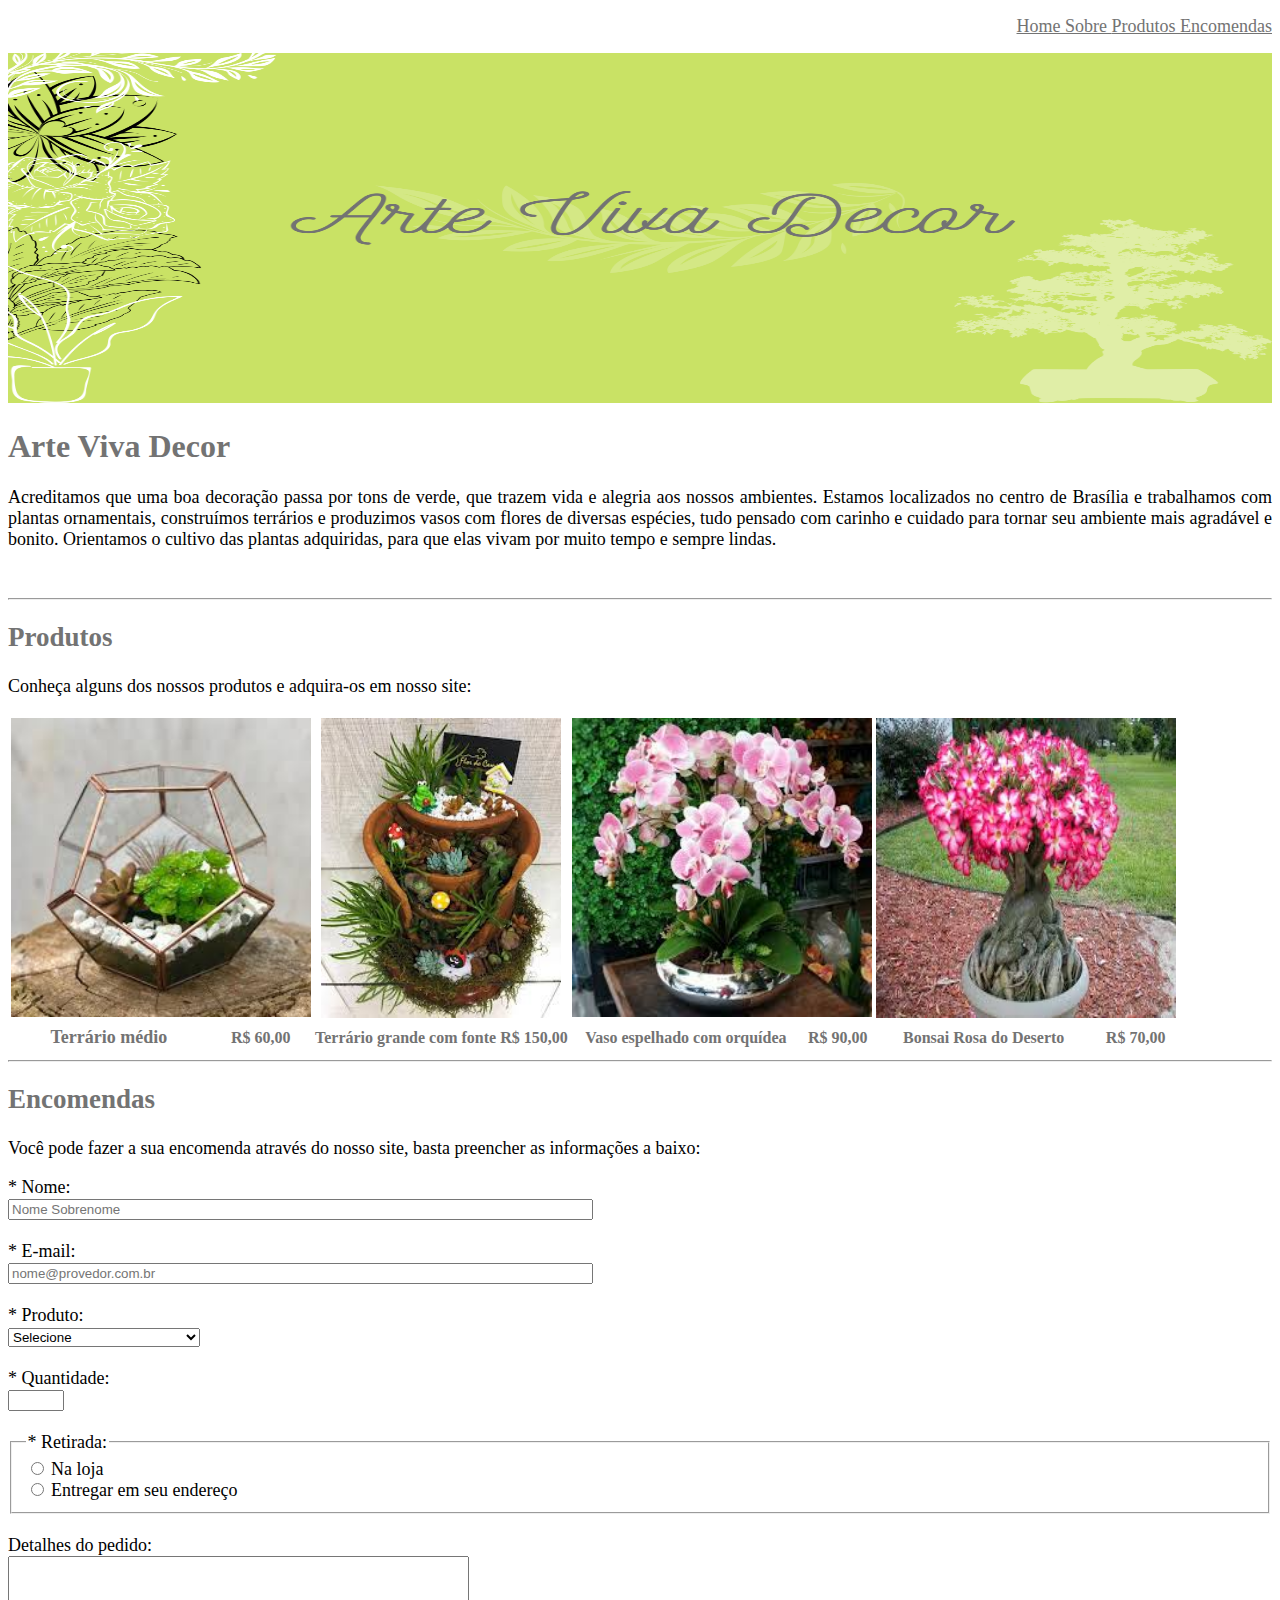
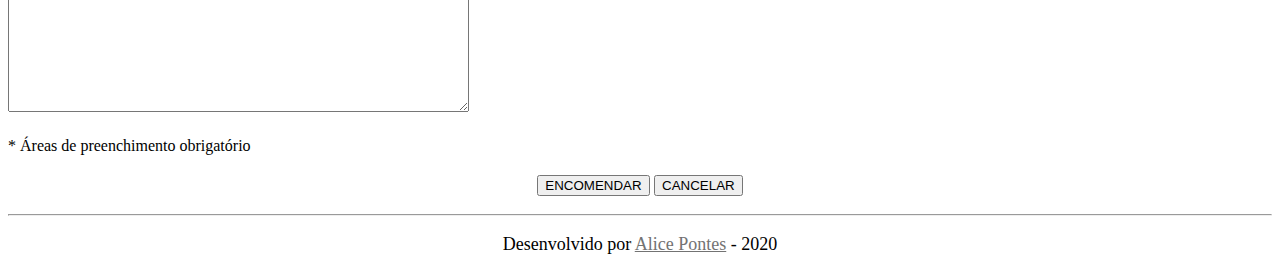
==== index.html @ 52098ee5 "teste inicial" ====
<!DOCTYPE html>
<html>
<head>
	<title>Arte Viva Decor</title>
	<meta charset="utf-8" />
		<meta name="author" content="Alice Pontes" />
		<meta name="keywords" content="Plantas ornamentais, Plantas, decoração, arte, verde, terrario, orquídea, jardim" />
		<meta name="description" content="Arte e decoração como amor e muita cor." />
</head>
<body link="#737373" alink="#737373" vlink="#737373">
	 <p align="right">
			<font  face="Biome" size="4" >
			<a href="#" > Home </a>
			<a href="#" > Sobre </a>
			<a href="#produtos" > Produtos </a>
			<a href="#encomenda" > Encomendas </a> 
			</font>
	</p>

	<img src="img/arte.png" alt="desenhos de folhas e plantas na lateral no banner com texto no centro arte viva decor no fundo verde" width="100%" height="350">

	<font face="Adobe Garamond Pro Bold" color="#737373">
	<h1>  Arte Viva Decor  </h1> 
	</font>

	<font face="Biome"  size="4">
	<p align="justify">
	  Acreditamos que uma boa decoração passa por tons de verde, que trazem vida e alegria aos nossos ambientes. Estamos localizados no centro de Brasília e trabalhamos com plantas ornamentais, construímos terrários e produzimos vasos com flores de diversas espécies, tudo pensado com carinho e cuidado para tornar seu ambiente mais agradável e bonito. Orientamos o cultivo das plantas adquiridas, para que elas vivam por muito tempo e sempre lindas.
	</p> <br>
		
	<hr id="produtos">
	
	<font face="Adobe Garamond Pro Bold" color="#737373">
	<h2> Produtos </h2>	
	</font>

	<p> Conheça alguns dos nossos produtos e adquira-os em nosso site: </p>

	<table border="0"> 
		<tr align="center">
			<td colspan="2"> <img src="img/terra1.jpg" alt="imagem de um terrario com duas plantas ornamentais." width="300" height="" alt=""> </td>
			<td colspan="2"> <img src="img/terra2.jpg" alt="imagem de um terrario dentro de vasos cortados com queda para fonte de água. No vaso plantas ornamentais com bonecos de sapo e cogumelos." width="240" height="" alt=""> </td>
			<td colspan="2"> <img src="img/terra3.jpg" alt="orquídea rosa dentro de um vaso baixo espelhado." width="300" height="" alt=""> </td>
			<td colspan="2"> <img src="img/terra4.jpg" alt="bonsai rosa do desesto. Àrvore baixa com flores rosas e brancas" width="300" height="300" alt=""> </td>
		</tr>

		<tr align="center">
			<td> <b/> <font face="Adobe Garamond Pro Bold" color="#737373"> Terrário médio </font> </td>
			<td> <b/> <font face="Adobe Garamond Pro Bold" size="3" color="#737373"> R$ 60,00 </font> </td>
			<td> <b/> <font face="Adobe Garamond Pro Bold" size="3" color="#737373"> Terrário grande com fonte </font> </td>
			<td> <b/> <font face="Adobe Garamond Pro Bold" size="3" color="#737373"> R$ 150,00 </font> </td>
			<td> <b/> <font face="Adobe Garamond Pro Bold" size="3" color="#737373"> Vaso espelhado com orquídea </font> </td>
			<td> <b/> <font face="Adobe Garamond Pro Bold" size="3" color="#737373"> R$ 90,00 </font> </td>
			<td> <b/> <font face="Adobe Garamond Pro Bold" size="3" color="#737373"> Bonsai Rosa do Deserto </font> </td>
			<td> <b/> <font face="Adobe Garamond Pro Bold" size="3" color="#737373"> R$ 70,00 </font> </td>
		</tr>
	</table>

	<hr id="encomenda">

	<font face="Adobe Garamond Pro Bold" color="#737373"> 
		<h2>  Encomendas  </h2>
	</font>

	<p align="justify"> Você pode fazer a sua encomenda através do nosso site, basta preencher as informações a baixo:  </p>

	<form name="" method="" action="">
		<label for="nome"> * Nome:</label> <br>
		<input id="nome" type="text" name="nomecompleto" size="70" placeholder="Nome Sobrenome" required> <br> <br>

		<label for="email">* E-mail:</label> <br>
		<input id="email" type="email" name="email" size="70" placeholder="nome@provedor.com.br"> <br> <br>

		<label for="selecionar">* Produto:</label> <br>
		<select id="selecionar" name="selecionar">
		<option> Selecione</option>
		<option> Terrário médio</option>
		<option> Terrario grande com fonte</option>
		<option> Vaso espelhado de orquídea</option>
		<option> Bonsai Rosa do Deserto</option>
		</select> <br> <br>

		<label for="qnt"> * Quantidade:</label> <br>
		<input id="qnt" type="number" name="qnt" min="1" max="50" step="1" size="70" required> <br> <br>

		<fieldset>
			<legend>* Retirada:</legend>
			<input id="local" type="radio" name="retirada" value="local"> <label for="local">  Na loja </label> <br>
			<input id="casa" type="radio" name="retirada" value="casa"> <label for="casa"> Entregar em seu endereço </label> <br>

		</fieldset> <br>

		<label for="msg">Detalhes do pedido:</label><br>
		<textarea id="msg" cols="55" rows="10" name="msg" > </textarea>
					
		
		<p> <font size="3">* Áreas de preenchimento obrigatório </font></p>

		<p align="center">
			<input type="submit" name="bnt-encomendar" value="ENCOMENDAR">
			<input type="reset" name="bnt-cancelar" value="CANCELAR">
		</p>

	</form>
	<hr>

	<p align="center">Desenvolvido por <a href="http://instagram.com/alice.pontes1" target="blank"> Alice Pontes</a> - 2020</p>
		


	</font>
</body>
</html>
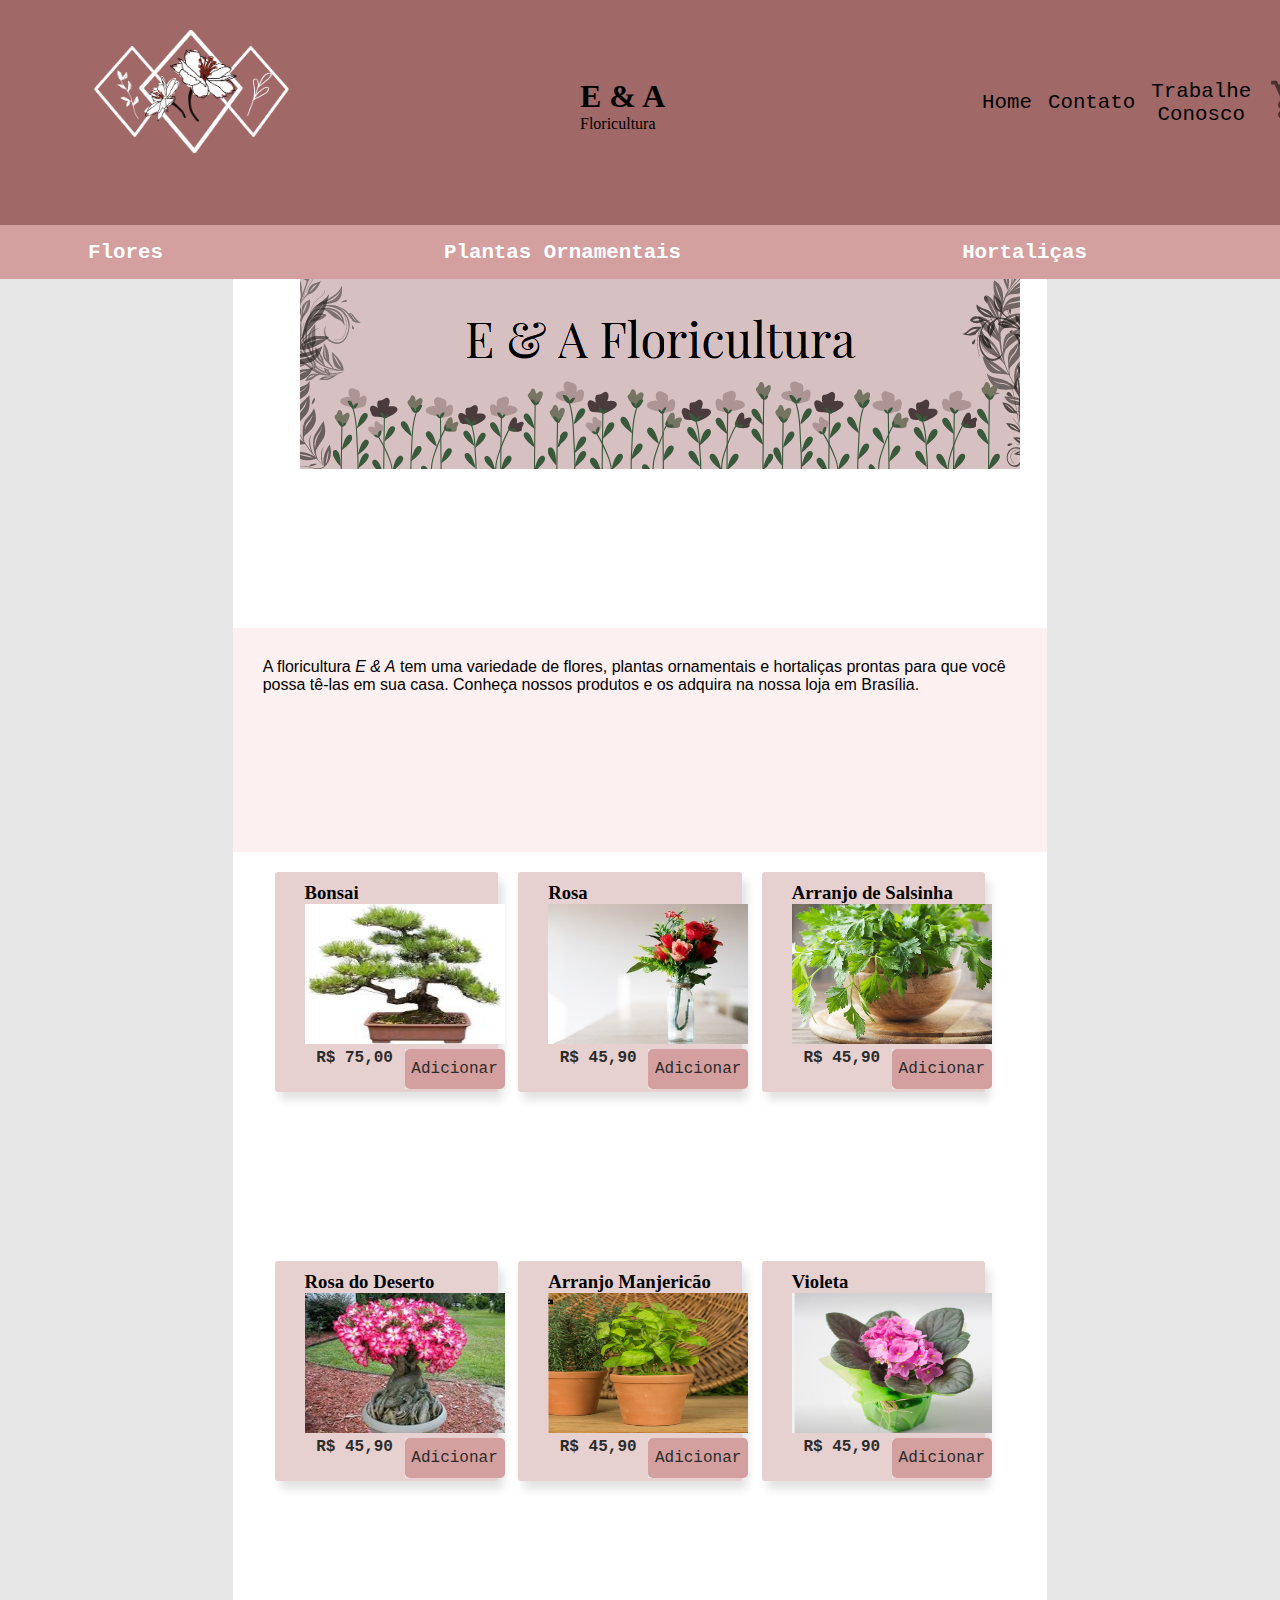
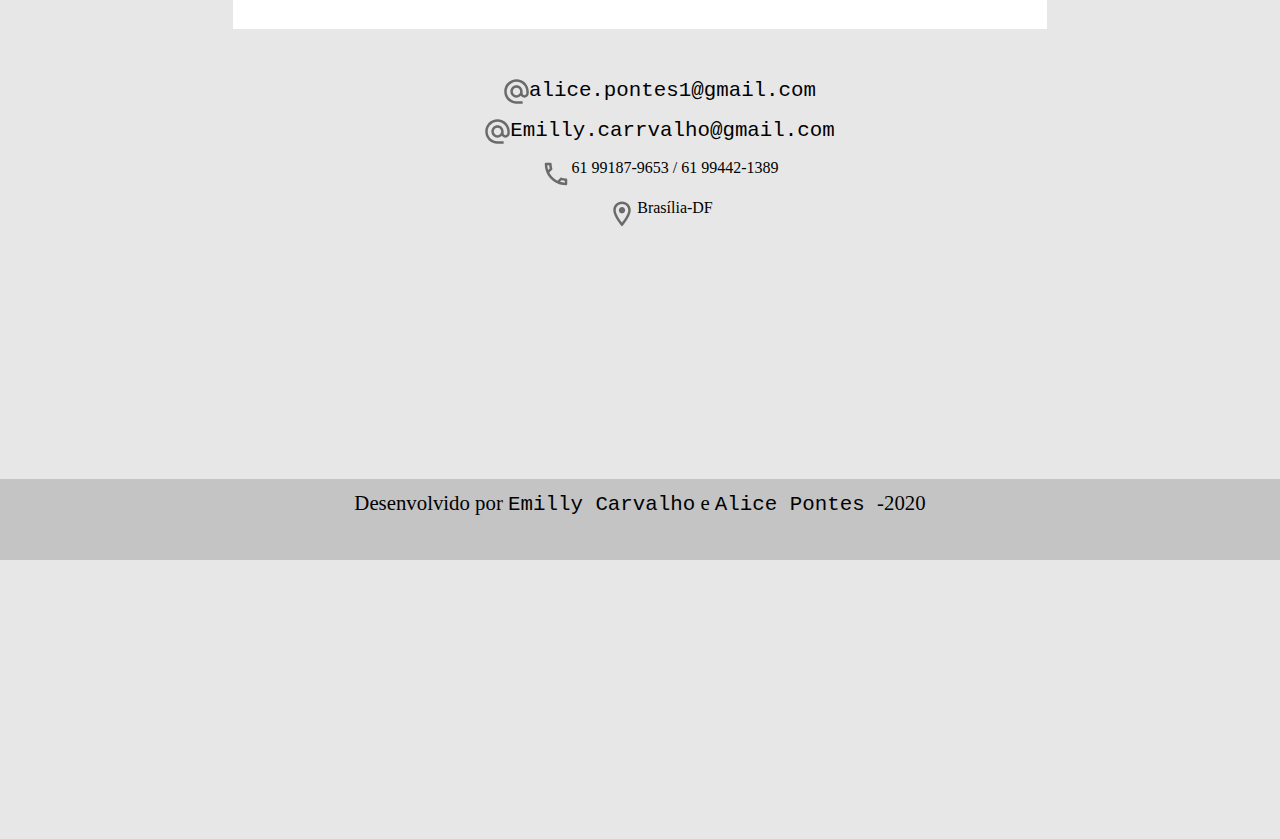
==== commit 31acc57b: "Ajuste de layout" ====
--- a/index.html
+++ b/index.html
@@ -1,113 +1,138 @@
 <!DOCTYPE html>
-<html>
-<head>
-	<title>Arte Viva Decor</title>
-	<meta charset="utf-8" />
-		<meta name="author" content="Alice Pontes" />
-		<meta name="keywords" content="Plantas ornamentais, Plantas, decoração, arte, verde, terrario, orquídea, jardim" />
-		<meta name="description" content="Arte e decoração como amor e muita cor." />
-</head>
-<body link="#737373" alink="#737373" vlink="#737373">
-	 <p align="right">
-			<font  face="Biome" size="4" >
-			<a href="#" > Home </a>
-			<a href="#" > Sobre </a>
-			<a href="#produtos" > Produtos </a>
-			<a href="#encomenda" > Encomendas </a> 
-			</font>
-	</p>
+<html lang="en">
+  <head>
+    <meta charset="UTF-8" />
+    <meta name="viewport" content="width=device-width, initial-scale=1.0" />
+    <link rel="stylesheet" type="text/css" href="estilos.css" />
+    <title>E & A</title>
+  </head>
+  <body>
+    <section>
+     
+      <header>
+       <div id="nome-da-loja"><h1>E & A</h1>
+        <p>Floricultura</p></div>
+       <div id="nav-top" > <ul class="nav-top">
+        <a href="#home"><li class="nav-top">Home</li></a>
+        <a href="#contatos"><li class="nav-top">Contato</li></a>
+        <a href="trabalhe_conosco.html"><li class="nav-top">Trabalhe Conosco</li></a>
+        <a href="carrinho.html"><button  id="btn-top" class="nav-top" type="button"> <svg width="43" height="45" viewBox="0 0 49 53" fill="none" xmlns="http://www.w3.org/2000/svg">
+            <path fill-rule="evenodd" clip-rule="evenodd" d="M37.3548 26.4337C36.6607 27.8029 35.3132 28.7083 33.7819 28.7083H18.5715L16.3257 33.125H40.8257V37.5416H16.3257C13.2223 37.5416 11.2623 33.942 12.7528 30.9829L15.509 25.5945L8.15902 8.83329H4.07568V4.41663H10.7519L12.6711 8.83329H42.8878C44.4394 8.83329 45.4194 10.6441 44.664 12.1016L37.3548 26.4337ZM39.4169 13.25H14.6107L19.4494 24.2916H33.7819L39.4169 13.25ZM16.3257 39.75C14.0799 39.75 12.2628 41.7375 12.2628 44.1666C12.2628 46.5958 14.0799 48.5833 16.3257 48.5833C18.5715 48.5833 20.409 46.5958 20.409 44.1666C20.409 41.7375 18.5715 39.75 16.3257 39.75ZM32.6794 44.1666C32.6794 41.7375 34.4965 39.75 36.7424 39.75C38.9882 39.75 40.8257 41.7375 40.8257 44.1666C40.8257 46.5958 38.9882 48.5833 36.7424 48.5833C34.4965 48.5833 32.6794 46.5958 32.6794 44.1666Z" fill="black" fill-opacity="0.54"/>
+            </svg></button></a>
+        </ul></div>
+      </header>
+      <nav id="nav-menu">
+        <img id="logo" src="img/Adalee Naturals.png">
+        <ul id="nav-menu">
+            <a class="a-menu" href="pagina_flores.html"><li>Flores</li></a>
+            <a class="a-menu"href="pagina_plantas_ornamentais.html"><li>Plantas Ornamentais</li></a>
+            <a  class="a-menu" href="pagina_hortalicas.html"><li>Hortaliças</li></a>
+        </ul>
+      </nav>
+      <aside id="lado-esquerdo">
+      </aside>
+      <main> 
+        <section id="banner">
+          <img src="img/ea floricultura.png" alt="banner rosa com desenho de flores e plantas e o nome da loja" /> 
+        </section>
+        <div id="frame"></div>
+        <p id="Apresentacao">A floricultura <i>E & A</i> tem uma variedade de flores, plantas ornamentais e hortaliças  prontas para que você possa tê-las em sua casa.
+          Conheça nossos produtos e os adquira na nossa loja em Brasília. 
+        </p>
+        <div id="card" class="modal fade" tabindex="-1" role="dialog" aria-labelledby="Lírios" aria-hidden="true">
+          <div class="card">
+            <h3> Bonsai  </h3>
+              <img class="img-card" src="img/bonsai.jpg">
+              <div class="card-content">
+              <div class="div-preco"> R$ 75,00  </div>
+              <button id="btn-card" class="btn-bonsai" value="1">Adicionar</button>
+          </div></div></div>
 
-	<img src="img/arte.png" alt="desenhos de folhas e plantas na lateral no banner com texto no centro arte viva decor no fundo verde" width="100%" height="350">
+          <div id="card" class="modal fade" tabindex="-1" role="dialog" aria-labelledby="Lírios" aria-hidden="true">
+               <div class="card">
+                  <h3>Rosa </h3>
+                   <img class="img-card" src="img/rosa.jpg">
+                   <div class="card-content">
+                   <div class="div-preco"> R$ 45,90  </div>
+                   <button id="btn-card" class="btn-rosa" value="1">Adicionar</button>
+            </div></div></div>
 
-	<font face="Adobe Garamond Pro Bold" color="#737373">
-	<h1>  Arte Viva Decor  </h1> 
-	</font>
+            <div id="card" class="modal fade" tabindex="-1" role="dialog" aria-labelledby="Lírios" aria-hidden="true">
+               <div class="card">
+                  <h3> Arranjo de Salsinha  </h3>
+                   <img class="img-card" src="img/Screenshot_2020-10-15 Salsinha - Benefícios para o cabelo - Mercado Bom Sucesso.png">
+                    <div class="card-content">
+                    <div class="div-preco"> R$ 45,90  </div>
+                    <button id="btn-card" class="btn-salsinha" value="1">Adicionar</button>
+              </div></div></div>
 
-	<font face="Biome"  size="4">
-	<p align="justify">
-	  Acreditamos que uma boa decoração passa por tons de verde, que trazem vida e alegria aos nossos ambientes. Estamos localizados no centro de Brasília e trabalhamos com plantas ornamentais, construímos terrários e produzimos vasos com flores de diversas espécies, tudo pensado com carinho e cuidado para tornar seu ambiente mais agradável e bonito. Orientamos o cultivo das plantas adquiridas, para que elas vivam por muito tempo e sempre lindas.
-	</p> <br>
-		
-	<hr id="produtos">
-	
-	<font face="Adobe Garamond Pro Bold" color="#737373">
-	<h2> Produtos </h2>	
-	</font>
+              <div id="card" class="modal fade" tabindex="-1" role="dialog" aria-labelledby="Lírios" aria-hidden="true">
+                <div class="card">
+                    <h3> Rosa do Deserto  </h3>
+                     <img class="img-card" src="img/rosa.png">
+                     <div class="card-content">
+                       <div class="div-preco"> R$ 45,90  </div>
+                    <button id="btn-card" class="btn-alecrim" value="1">Adicionar</button>
+          </div></div></div>
 
-	<p> Conheça alguns dos nossos produtos e adquira-os em nosso site: </p>
+          <div id="card" class="modal fade" tabindex="-1" role="dialog" aria-labelledby="Lírios" aria-hidden="true">
+             <div class="card">
+                    <h3> Arranjo Manjericão </h3>
+                    <img class="img-card" src="img/Screenshot_2020-10-15 Arranjo de Buquê De Manjericão Artificial Em Vaso de Cerâmica com Musgo Florae.png">
+                    <div class="card-content">
+                      <div class="div-preco"> R$ 45,90  </div>
+                    <button id="btn-card" class="btn-manjericao" value="1">Adicionar</button>
+            </div></div></div>
 
-	<table border="0"> 
-		<tr align="center">
-			<td colspan="2"> <img src="img/terra1.jpg" alt="imagem de um terrario com duas plantas ornamentais." width="300" height="" alt=""> </td>
-			<td colspan="2"> <img src="img/terra2.jpg" alt="imagem de um terrario dentro de vasos cortados com queda para fonte de água. No vaso plantas ornamentais com bonecos de sapo e cogumelos." width="240" height="" alt=""> </td>
-			<td colspan="2"> <img src="img/terra3.jpg" alt="orquídea rosa dentro de um vaso baixo espelhado." width="300" height="" alt=""> </td>
-			<td colspan="2"> <img src="img/terra4.jpg" alt="bonsai rosa do desesto. Àrvore baixa com flores rosas e brancas" width="300" height="300" alt=""> </td>
-		</tr>
-
-		<tr align="center">
-			<td> <b/> <font face="Adobe Garamond Pro Bold" color="#737373"> Terrário médio </font> </td>
-			<td> <b/> <font face="Adobe Garamond Pro Bold" size="3" color="#737373"> R$ 60,00 </font> </td>
-			<td> <b/> <font face="Adobe Garamond Pro Bold" size="3" color="#737373"> Terrário grande com fonte </font> </td>
-			<td> <b/> <font face="Adobe Garamond Pro Bold" size="3" color="#737373"> R$ 150,00 </font> </td>
-			<td> <b/> <font face="Adobe Garamond Pro Bold" size="3" color="#737373"> Vaso espelhado com orquídea </font> </td>
-			<td> <b/> <font face="Adobe Garamond Pro Bold" size="3" color="#737373"> R$ 90,00 </font> </td>
-			<td> <b/> <font face="Adobe Garamond Pro Bold" size="3" color="#737373"> Bonsai Rosa do Deserto </font> </td>
-			<td> <b/> <font face="Adobe Garamond Pro Bold" size="3" color="#737373"> R$ 70,00 </font> </td>
-		</tr>
-	</table>
-
-	<hr id="encomenda">
-
-	<font face="Adobe Garamond Pro Bold" color="#737373"> 
-		<h2>  Encomendas  </h2>
-	</font>
-
-	<p align="justify"> Você pode fazer a sua encomenda através do nosso site, basta preencher as informações a baixo:  </p>
-
-	<form name="" method="" action="">
-		<label for="nome"> * Nome:</label> <br>
-		<input id="nome" type="text" name="nomecompleto" size="70" placeholder="Nome Sobrenome" required> <br> <br>
-
-		<label for="email">* E-mail:</label> <br>
-		<input id="email" type="email" name="email" size="70" placeholder="nome@provedor.com.br"> <br> <br>
-
-		<label for="selecionar">* Produto:</label> <br>
-		<select id="selecionar" name="selecionar">
-		<option> Selecione</option>
-		<option> Terrário médio</option>
-		<option> Terrario grande com fonte</option>
-		<option> Vaso espelhado de orquídea</option>
-		<option> Bonsai Rosa do Deserto</option>
-		</select> <br> <br>
-
-		<label for="qnt"> * Quantidade:</label> <br>
-		<input id="qnt" type="number" name="qnt" min="1" max="50" step="1" size="70" required> <br> <br>
-
-		<fieldset>
-			<legend>* Retirada:</legend>
-			<input id="local" type="radio" name="retirada" value="local"> <label for="local">  Na loja </label> <br>
-			<input id="casa" type="radio" name="retirada" value="casa"> <label for="casa"> Entregar em seu endereço </label> <br>
-
-		</fieldset> <br>
-
-		<label for="msg">Detalhes do pedido:</label><br>
-		<textarea id="msg" cols="55" rows="10" name="msg" > </textarea>
-					
-		
-		<p> <font size="3">* Áreas de preenchimento obrigatório </font></p>
-
-		<p align="center">
-			<input type="submit" name="bnt-encomendar" value="ENCOMENDAR">
-			<input type="reset" name="bnt-cancelar" value="CANCELAR">
-		</p>
-
-	</form>
-	<hr>
-
-	<p align="center">Desenvolvido por <a href="http://instagram.com/alice.pontes1" target="blank"> Alice Pontes</a> - 2020</p>
-		
-
-
-	</font>
-</body>
-</html>+            <div id="card" class="modal fade" tabindex="-1" role="dialog" aria-labelledby="Lírios" aria-hidden="true">
+                <div class="card">
+                  <h3> Violeta  </h3>
+                  <img  class="img-card" src="img/Screenshot_2020-10-15 Vaso de Violeta para Presente.png">
+                  <div class="card-content">
+                    <div class="div-preco"> R$ 45,90  </div>
+                  <button id="btn-card" class="btn-violeta" value="1">Adicionar</button>
+               
+              </div>
+            </div>
+      </main>
+      <aside id="lado-direito">
+      </aside>
+      <article id="contatos">
+        <div class="contatos">
+          <svg width="25" height="25" viewBox="0 0 34 34" fill="none" xmlns="http://www.w3.org/2000/svg">
+          <path fill-rule="evenodd" clip-rule="evenodd" d="M0.333496 17C0.333496 7.80001 7.80016 0.333344 17.0002 0.333344C26.2002 0.333344 33.6668 7.80001 33.6668 17V19.3833C33.6668 22.6667 31.1168 25.3333 27.8335 25.3333C25.8502 25.3333 23.9835 24.3667 22.9002 22.8833C21.4002 24.4 19.3002 25.3333 17.0002 25.3333C12.4002 25.3333 8.66683 21.6 8.66683 17C8.66683 12.4 12.4002 8.66668 17.0002 8.66668C21.6002 8.66668 25.3335 12.4 25.3335 17V19.3833C25.3335 20.7 26.5168 22 27.8335 22C29.1502 22 30.3335 20.7 30.3335 19.3833V17C30.3335 9.76668 24.2335 3.66668 17.0002 3.66668C9.76683 3.66668 3.66683 9.76668 3.66683 17C3.66683 24.2333 9.76683 30.3333 17.0002 30.3333H25.3335V33.6667H17.0002C7.80016 33.6667 0.333496 26.2 0.333496 17ZM12.0002 17C12.0002 19.7667 14.2335 22 17.0002 22C19.7668 22 22.0002 19.7667 22.0002 17C22.0002 14.2333 19.7668 12 17.0002 12C14.2335 12 12.0002 14.2333 12.0002 17Z" fill="black" fill-opacity="0.54"/>
+          </svg>
+         <a href="https://alice.pontes1@gmail.com" target="_blank"> <p>alice.pontes1@gmail.com</p></a>
+        </div>
+        <div class="contatos">
+          <svg width="25" height="25" viewBox="0 0 34 34" fill="none" xmlns="http://www.w3.org/2000/svg">
+          <path fill-rule="evenodd" clip-rule="evenodd" d="M0.333496 17C0.333496 7.80001 7.80016 0.333344 17.0002 0.333344C26.2002 0.333344 33.6668 7.80001 33.6668 17V19.3833C33.6668 22.6667 31.1168 25.3333 27.8335 25.3333C25.8502 25.3333 23.9835 24.3667 22.9002 22.8833C21.4002 24.4 19.3002 25.3333 17.0002 25.3333C12.4002 25.3333 8.66683 21.6 8.66683 17C8.66683 12.4 12.4002 8.66668 17.0002 8.66668C21.6002 8.66668 25.3335 12.4 25.3335 17V19.3833C25.3335 20.7 26.5168 22 27.8335 22C29.1502 22 30.3335 20.7 30.3335 19.3833V17C30.3335 9.76668 24.2335 3.66668 17.0002 3.66668C9.76683 3.66668 3.66683 9.76668 3.66683 17C3.66683 24.2333 9.76683 30.3333 17.0002 30.3333H25.3335V33.6667H17.0002C7.80016 33.6667 0.333496 26.2 0.333496 17ZM12.0002 17C12.0002 19.7667 14.2335 22 17.0002 22C19.7668 22 22.0002 19.7667 22.0002 17C22.0002 14.2333 19.7668 12 17.0002 12C14.2335 12 12.0002 14.2333 12.0002 17Z" fill="black" fill-opacity="0.54"/>
+          </svg>
+          <a href="https://emilly.carrvalho@gmail.com" target="_blank"><p>Emilly.carrvalho@gmail.com </p></a>
+        </div>
+          <div class="contatos">
+            <svg width="30" height="30" viewBox="0 0 40 40" fill="none" xmlns="http://www.w3.org/2000/svg">
+              <path fill-rule="evenodd" clip-rule="evenodd" d="M6.66667 5H12.5C13.4167 5 14.1667 5.75 14.1667 6.66667C14.1667 8.75 14.5 10.75 15.1167 12.6167C15.3 13.2 15.1667 13.85 14.7 14.3167L11.0333 17.9833C13.4333 22.7 17.3 26.55 22.0167 28.9667L25.6833 25.3C26.0167 24.9833 26.4333 24.8167 26.8667 24.8167C27.0333 24.8167 27.2167 24.8333 27.3833 24.9C29.25 25.5167 31.2667 25.85 33.3333 25.85C34.25 25.85 35 26.6 35 27.5167V33.3333C35 34.25 34.25 35 33.3333 35C17.6833 35 5 22.3167 5 6.66667C5 5.75 5.75 5 6.66667 5ZM10.9 8.33333C11 9.81667 11.25 11.2667 11.65 12.65L9.65 14.65C8.96667 12.65 8.53333 10.5333 8.38333 8.33333H10.9ZM27.3333 28.3667C28.75 28.7667 30.2 29.0167 31.6667 29.1167V31.6C29.4667 31.45 27.35 31.0167 25.3333 30.35L27.3333 28.3667Z" fill="black" fill-opacity="0.54"/>
+              </svg>
+              <p> 61 99187-9653 / 61 99442-1389</p>
+          </div>
+              <div class="contatos">
+                <svg width="30" height="30" viewBox="0 0 40 40" fill="none" xmlns="http://www.w3.org/2000/svg">
+                  <path fill-rule="evenodd" clip-rule="evenodd" d="M20.0002 3.33331C13.5502 3.33331 8.3335 8.54998 8.3335 15C8.3335 23.75 20.0002 36.6666 20.0002 36.6666C20.0002 36.6666 31.6668 23.75 31.6668 15C31.6668 8.54998 26.4502 3.33331 20.0002 3.33331ZM11.6668 15C11.6668 10.4 15.4002 6.66665 20.0002 6.66665C24.6002 6.66665 28.3335 10.4 28.3335 15C28.3335 19.8 23.5335 26.9833 20.0002 31.4666C16.5335 27.0166 11.6668 19.75 11.6668 15ZM15.8335 15C15.8335 12.6988 17.699 10.8333 20.0002 10.8333C21.4888 10.8333 22.8643 11.6275 23.6086 12.9166C24.3529 14.2058 24.3529 15.7941 23.6086 17.0833C22.8643 18.3725 21.4888 19.1666 20.0002 19.1666C17.699 19.1666 15.8335 17.3012 15.8335 15Z" fill="black" fill-opacity="0.54"/>
+                  </svg>
+                  <p>Brasília-DF</p>
+              </div>
+          
+      </article>
+      <footer>
+        <p>
+          Desenvolvido por
+          <a href="https://www.instagram.com/_emyss/" target="_blank"
+            >Emilly Carvalho</a> e <a href="">Alice Pontes </a>-2020 
+          
+        </p>
+        
+      </footer>
+    </section>
+  </body>
+</html>
--- a/estilos.css
+++ b/estilos.css
@@ -0,0 +1,312 @@
+* {
+  margin: 0;
+  padding: 0;
+}
+body {
+  background-color: #e7e7e7;
+  margin: 0;
+  padding: 0;
+}
+section {
+  display: grid;
+  grid-template-columns: 1fr 3.5fr 1fr;
+  grid-template-rows: 25vh 6vh 150vh 50vh 9vh;
+  grid-template-areas:
+    "c c c"
+    "nt nt nt"
+    "m p a"
+    "b b b"
+    "r r r";
+}
+
+
+
+header {
+  background-color: #a16868;
+  display: flex;
+  grid-area: c;
+  height: 100%;
+
+  justify-content: space-around;
+  align-items: center;
+}
+#logo {
+  position: absolute;
+  width: 200px;
+  height: 150px;
+  left: 89px;
+  top: 7px;
+}
+#nome-da-loja {
+  justify-content: right;
+  align-items:center;
+  margin-top: 150px;
+  margin-left: 500px;
+}
+
+a {
+  font: 1.65rem "Liberation Mono", sans-serif;
+  text-decoration: none;
+  color: #ffff;
+}
+
+.nav-top {
+  display: inline-flex; 
+  padding-left: 1px;
+  
+}
+
+.nav-top:link {
+  color: #ffffff;
+}
+.nav-top:visited {
+  color: #ffffff;
+}
+.nav-top:hover {
+  color: #d39f9f;
+}
+.nav-top:active {
+  color: #d39f9f;
+}
+
+.a-menu {
+  margin-right: 90px;
+  font-weight: bold;
+}
+.a-menu:link {
+  color: rgb(255, 255, 255);
+}
+.a-menu:visited {
+  color: rgb(255, 255, 255);
+}
+.a-menu:hover {
+  color: #75002a;
+}
+.a-menu:active {
+  color: #75002a;
+}
+
+
+
+#btn-top {
+  background-color: #a16868;
+  border: none;
+}
+#btn-top:hover {
+  box-shadow: 3px 5px 25px #d39f9f;
+  transition: 0.5s;
+  background-color: #d39f9f;
+  border-radius: 10px;
+}
+#nav-top {
+  /* height: 250px;
+  width: 150px; */
+}
+
+
+
+#nav-menu {
+  background-color: #d39f9f;
+  color: rgba(0, 0, 0, 0.8);
+  grid-area: nt;
+  justify-content: space-around;
+}
+ul {
+  display: flex;
+  height: 100%;
+  justify-content: center;
+  align-items: center;
+}
+li {
+  list-style-type: none;
+  margin-right: 15px;
+}
+
+.nav-menu {
+  
+  width: 100%;
+  height: 60px;
+  margin-left: 0%;
+  margin-bottom: 20px;
+  justify-content: space-between;
+}
+
+
+main {
+  background-color: #ffffff;
+  grid-area: p;
+  display: flex;
+  flex-wrap: wrap;
+  justify-content: center;
+  
+}
+
+#banner{
+  position: absolute;
+  left: 300px;
+}
+#frame {
+  width: 100%;
+  height: 200px;
+}
+#Apresentacao {
+  font: 1rem;
+  font-family: Arial, Helvetica, sans-serif;
+  padding: 30px;
+  background-color: #fdf0f0;
+ }
+
+div {
+  background-color: transparent;
+  width: 200px;
+  height: 200px;
+  margin-right: 20px;
+  margin-left: 20px;
+  margin-bottom: 20px;
+}
+#card {
+  background-color: #e7d0d0;
+  margin: 20px;
+  width: 25%;
+  padding: 10px;
+  border-radius: 3px;
+  box-shadow: 5px 8px 10px #e2e2e2;
+  margin-left: 0;
+}
+#card:hover {
+  box-shadow: 3px 5px 25px #9c9c9c;
+  transition: 0.5s;
+  background-color: #e7d0d0;
+  border-radius: 6px;
+}
+.img-card {
+  width: 100%;
+  height: 70%;
+}
+.card-content {
+  display: inline-flex;
+  height: 40px;
+  width: 100%;
+  margin: 0%;
+  background-color: #e7e5e5;
+  margin: 0;
+}
+.div-preco {
+  width: 100%;
+  height: 100%;
+  font: 1rem "Liberation Mono", cursive;
+  color: #2b2b2b;
+  text-align: center;
+  font-weight: bold;
+  margin: 0%;
+  background-color: #e7d0d0;
+}
+#btn-card {
+  color: #2b2b2b;
+  font: 1rem "Liberation Mono", cursive;
+  background-color: #d39f9f;
+  width: 100%;
+  height: 100%;
+  border: none;
+  border-radius: 5px;
+}
+#lado-esquerdo {
+  background-color: #e7e7e7;
+  grid-area: m;
+}
+#lado-direito {
+  background-color: #e7e7e7;
+  grid-area: a;
+}
+#contatos {
+  background-color: #e7e7e7;
+  grid-area: b;
+  margin-top: 50px;
+}
+.contatos {
+  background-color: #e7e7e7;
+  width: 100%;
+  height: 20px;
+  display: flex;
+  justify-content: center;
+}
+footer {
+  background-color: #c4c4c4;
+  grid-area: r;
+  padding: 12px;
+}
+footer p,
+a {
+  color: rgb(0, 0, 0);
+  text-align: center;
+  font-size: 1.3rem;
+}
+footer a:hover {
+  color: rgb(240, 78, 105);
+}
+/* pagina_trabalhe_conosco */
+#h1_trabalheConosco {
+  font: 1rem "Raleway", sans-serif;
+  justify-content: center;
+  align-items: center;
+}
+#text_trabalheConosco {
+  font: 1rem "Raleway", sans-serif;
+
+  justify-content: center;
+  align-items: center;
+}
+
+input {
+  width: 100%;
+  height: 30px;
+  margin-bottom: 10px;
+  padding-left: 5px;
+  box-sizing: border-box;
+  border: none;
+  font: 1rem "Raleway", sans-serif;
+  color: rgb(58, 58, 58);
+  background-color: #dedada;
+}
+
+fieldset {
+  border: none;
+  margin-bottom: 10px;
+  padding: 10px;
+  margin-top: 15px;
+}
+label {
+  font: 1rem "Raleway", sans-serif;
+}
+legend {
+  font: 1rem "Raleway", sans-serif;
+}
+input[type="radio"],
+input[type="checkbox"] {
+  width: 15px;
+  height: 15px;
+  margin-top: 10px;
+  margin-left: 30px;
+  background-color: #dedada;
+  border: none;
+}
+#btn {
+  display: flex;
+  padding: 30px;
+  width: 700px;
+  justify-content: center;
+  align-items: center;
+}
+input[type="submit"],
+input[type="reset"] {
+  margin: 20px;
+  background-color: #a16868;
+  color: #000000;
+  border: 0;
+  border-radius: 3px;
+  width: 100px;
+  justify-content: center;
+}
+input[type="reset"] {
+  background-color: #d39f9f;
+}
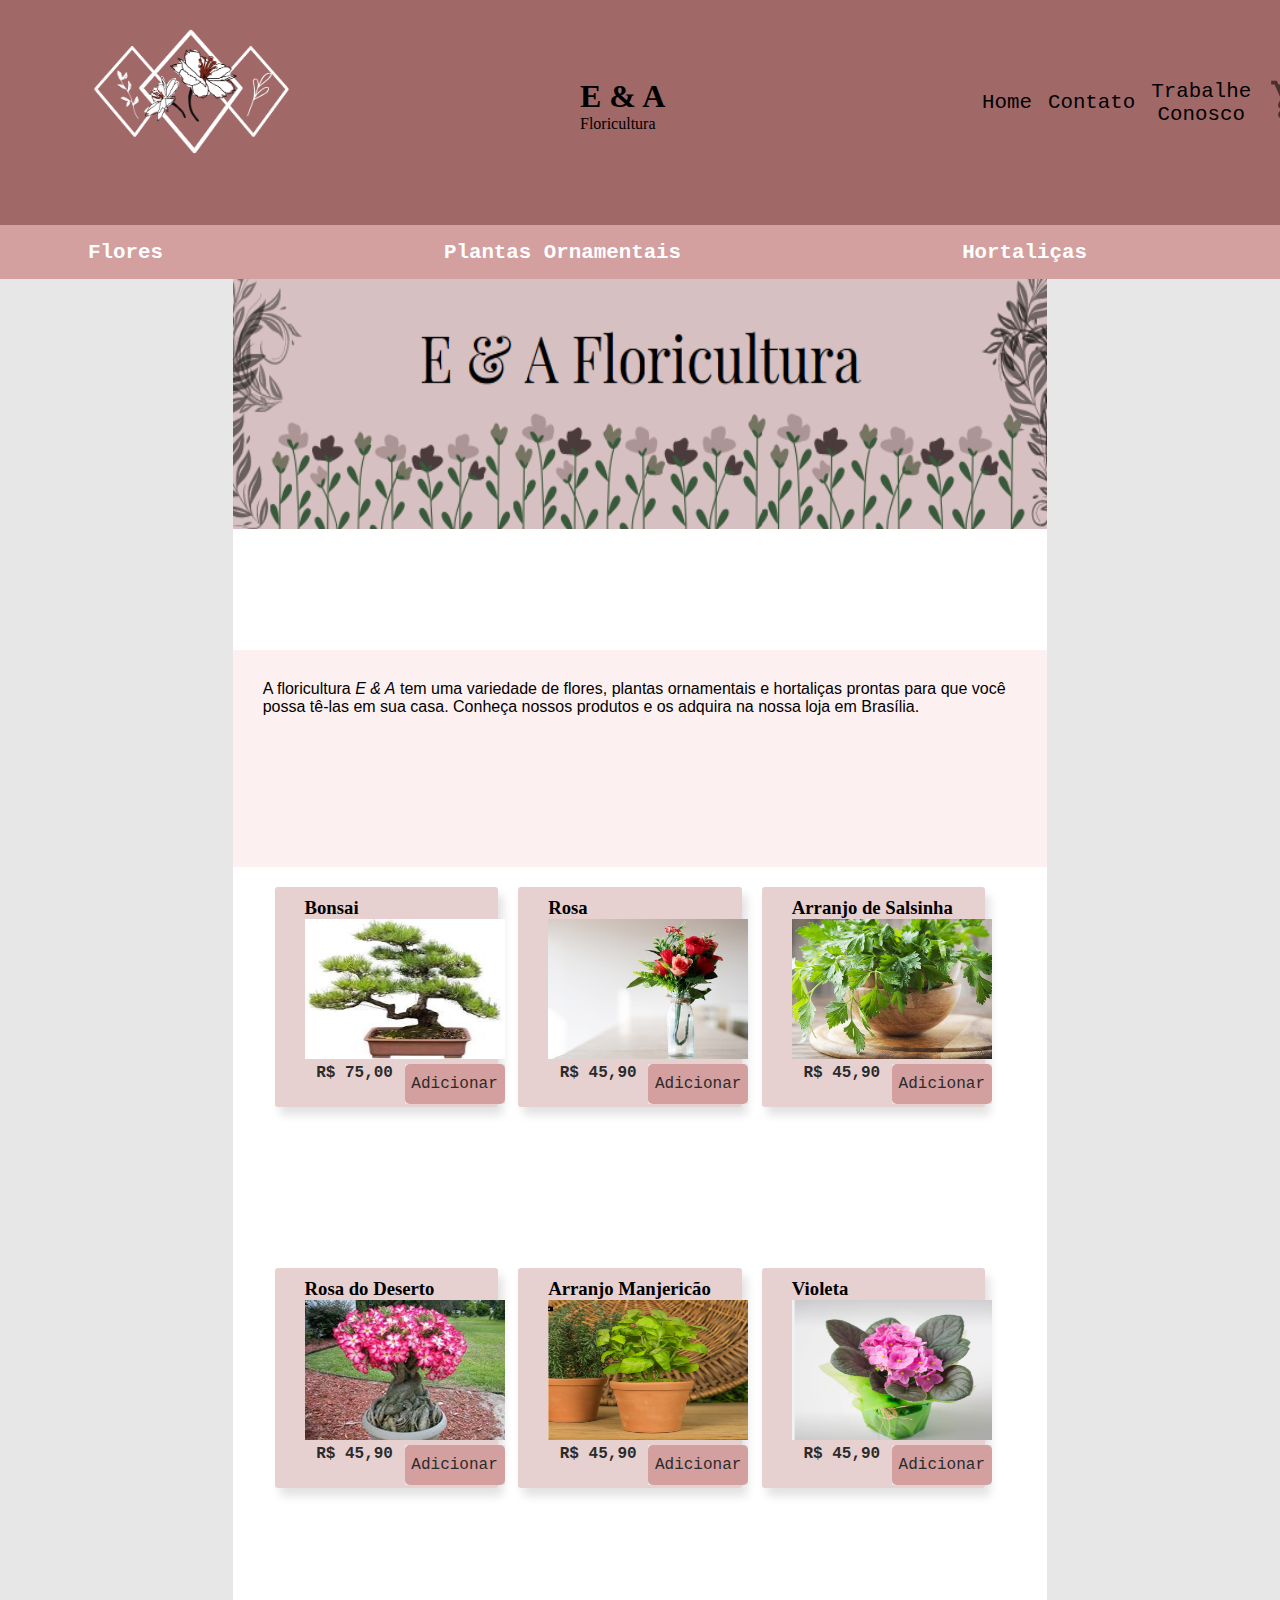
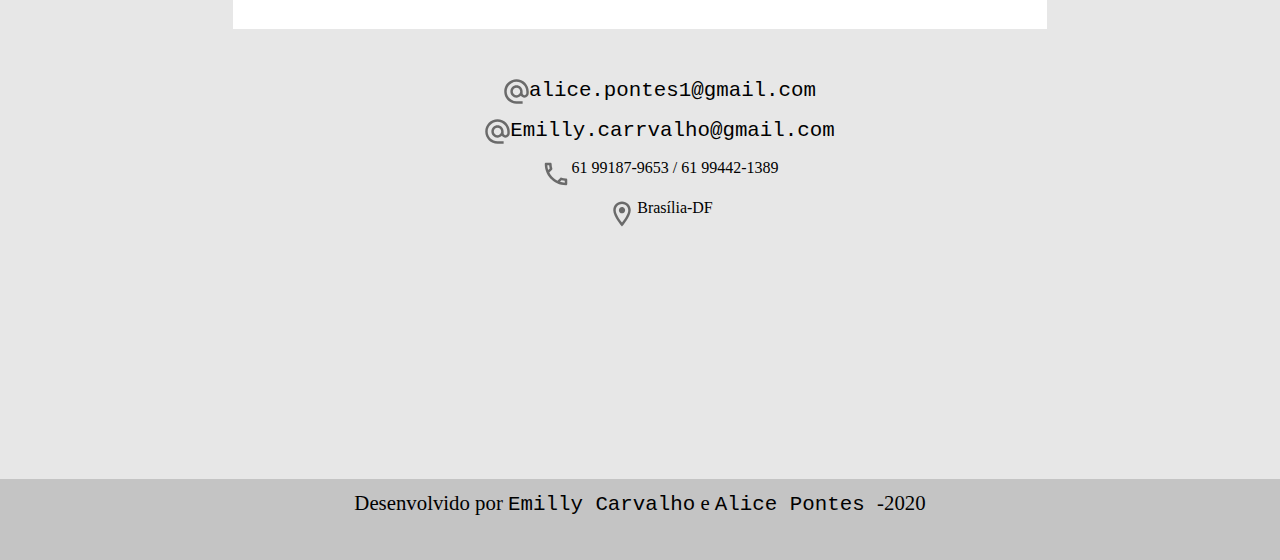
==== commit 696beb7c: "ajustes no banner feito." ====
--- a/index.html
+++ b/index.html
@@ -31,11 +31,13 @@
       </nav>
       <aside id="lado-esquerdo">
       </aside>
+      
       <main> 
-        <section id="banner">
-          <img src="img/ea floricultura.png" alt="banner rosa com desenho de flores e plantas e o nome da loja" /> 
-        </section>
-        <div id="frame"></div>
+        
+        <div id="banner">
+          <img id="img-banner"src="img/ea floricultura.png" alt="banner rosa com desenho de flores e plantas e o nome da loja" /> 
+        </div>
+        
         <p id="Apresentacao">A floricultura <i>E & A</i> tem uma variedade de flores, plantas ornamentais e hortaliças  prontas para que você possa tê-las em sua casa.
           Conheça nossos produtos e os adquira na nossa loja em Brasília. 
         </p>
--- a/estilos.css
+++ b/estilos.css
@@ -19,8 +19,6 @@
     "r r r";
 }
 
-
-
 header {
   background-color: #a16868;
   display: flex;
@@ -39,7 +37,7 @@
 }
 #nome-da-loja {
   justify-content: right;
-  align-items:center;
+  align-items: center;
   margin-top: 150px;
   margin-left: 500px;
 }
@@ -51,9 +49,8 @@
 }
 
 .nav-top {
-  display: inline-flex; 
+  display: inline-flex;
   padding-left: 1px;
-  
 }
 
 .nav-top:link {
@@ -85,8 +82,6 @@
 .a-menu:active {
   color: #75002a;
 }
-
-
 
 #btn-top {
   background-color: #a16868;
@@ -103,8 +98,6 @@
   width: 150px; */
 }
 
-
-
 #nav-menu {
   background-color: #d39f9f;
   color: rgba(0, 0, 0, 0.8);
@@ -123,7 +116,6 @@
 }
 
 .nav-menu {
-  
   width: 100%;
   height: 60px;
   margin-left: 0%;
@@ -131,30 +123,36 @@
   justify-content: space-between;
 }
 
-
 main {
   background-color: #ffffff;
   grid-area: p;
   display: flex;
   flex-wrap: wrap;
   justify-content: center;
-  
-}
-
-#banner{
-  position: absolute;
-  left: 300px;
+}
+
+#banner {
+  width: 100%;
+  height: 250px;
+  margin: 0;
+}
+
+#img-banner {
+  width: 100%;
+  height: 100%;
 }
 #frame {
   width: 100%;
   height: 200px;
+  margin: 0;
+  padding: 0;
 }
 #Apresentacao {
   font: 1rem;
   font-family: Arial, Helvetica, sans-serif;
   padding: 30px;
   background-color: #fdf0f0;
- }
+}
 
 div {
   background-color: transparent;
